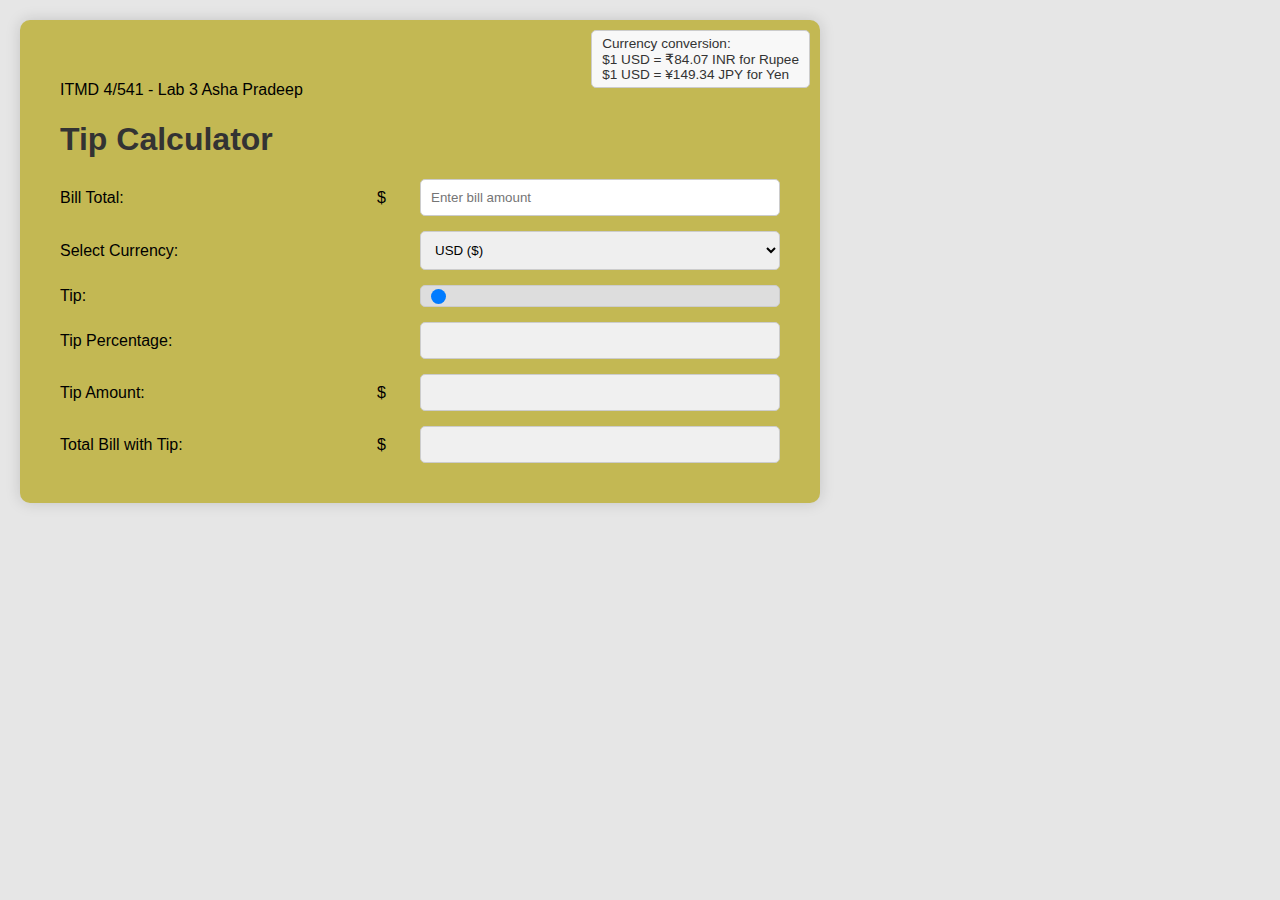
==== lab3/index.html @ 8fbc440f "update code" ====
<!DOCTYPE html>
<html lang="en">
<head>
    <meta charset="UTF-8">
    <meta name="viewport" content="width=device-width, initial-scale=1.0">
    <title>Tip Calculator</title>
    <link rel="stylesheet" href="styles.css">
</head>
<body>

    <div class="container">
        <h4 style="text-align: left; margin-bottom: 20px;">ITMD 4/541 - Lab 3 Asha Pradeep</h4>
        
        <div class="conversion-rates" id="conversionRates">
            Currency conversion:<br>
            $1 USD = ₹84.07 INR for Rupee<br>
            $1 USD = ¥149.34 JPY for Yen
        </div>
        
        <form id="tip-form">
            <h1>Tip Calculator</h1>

            <div class="form-group">
                <label for="billAmount">Bill Total:</label>
                <span class="currency-symbol" id="currencySymbolBill">$</span>
                <input type="text" id="billAmount" placeholder="Enter bill amount">
            </div>
            <p id="errorMessage" class="error-message"></p> <!-- Moved inside the form-group div -->

            <div class="form-group">
                <label for="currency">Select Currency:</label>
                <select id="currency">
                    <option value="usd" selected>USD ($)</option>
                    <option value="inr">INR (₹)</option>
                    <option value="jpy">JPY (¥)</option>
                </select>
            </div>

            <div class="form-group">
                <label for="tip">Tip:</label>
                <input type="range" id="tipPercentage" min="0" max="100" value="0">
            </div>

            <div class="form-group">
                <label for="tipPercentageField">Tip Percentage:</label>
                <input type="text" id="tipPercentageField" disabled>
            </div>

            <div class="form-group">
                <label id="tipAmountLabel" for="tipAmount">Tip Amount:</label>
                <span class="currency-symbol" id="currencySymbolTip">$</span>
                <input type="text" id="tipAmount" disabled>
            </div>

            <div class="form-group">
                <label id="totalWithTipLabel" for="totalWithTip">Total Bill with Tip:</label>
                <span class="currency-symbol" id="currencySymbolTotal">$</span>
                <input type="text" id="totalWithTip" disabled>
            </div>
        </form>
    </div>

    <script src="script.js"></script>
</body>
</html>
---- lab3/styles.css ----
* {
    box-sizing: border-box;
    font-family: Arial, sans-serif;
}

h4 {
    text-align: left;
    font-weight: normal; /* Removes bold styling */
}

.header {
    text-align: left; /* Ensure all text inside aligns left */
}

h1 {
    text-align: left;
    color: #333;
}

.lab-info {
    text-align: left;
    margin-left: 0; /* Removes any extra centering margin */
}

body {
    background-color: #e6e6e6;
    margin: 0;
    display: flex;
    justify-content: flex-start;
    align-items: flex-start;
    height: 100vh;
    padding: 20px;
    position: relative;
}

.container {
    width: 100%;
    max-width: 800px; /* Container width */
    padding: 40px; /* Padding */
    background-color: #c3b853; /* Yellow background */
    border-radius: 10px;
    box-shadow: 0 0 15px rgba(0, 0, 0, 0.15);
    position: absolute;
    top: 20px;
    left: 20px;
}

.conversion-rates {
    position: absolute;
    top: 10px;
    right: 10px;
    background-color: #f8f8f8;
    padding: 5px 10px;
    border: 1px solid #ccc;
    border-radius: 5px;
    font-size: 0.85em;
    color: #333;
    text-align: left;
}



.form-group {
    display: flex;
    justify-content: space-between;
    align-items: center;
    margin-top: 15px;
}

label {
    flex-basis: 40%; /* Adjusts the width of the label */
}

.currency-symbol {
    margin-right: 5px;
}

input[type="text"], input[type="range"], select {
    width: 50%; /* Input width */
    padding: 10px;
    border: 1px solid #ccc;
    border-radius: 5px;
}

input[type="range"] {
    -webkit-appearance: none;
    appearance: none;
    height: 2px; /* Set to desired thin height */
    background: #ddd;
    border-radius: 5px;
    outline: none; /* Remove focus outline */
    margin: 0; /* Remove any default margin */
}

input[type="range"]::-webkit-slider-thumb {
    -webkit-appearance: none;
    appearance: none;
    width: 15px; /* Adjust slider thumb size as needed */
    height: 15px;
    background: #007bff;
    border-radius: 50%;
    cursor: pointer;
}

input[type="range"]::-moz-range-thumb {
    width: 15px;
    height: 15px;
    background: #007bff;
    border-radius: 50%;
    cursor: pointer;
}

input[disabled] {
    background-color: #f0f0f0;
    color: #666;
}

.error-message {
    color: red;
    font-size: 0.9em;
    margin-top: 5px;
    margin-bottom: 15px;
    display: none;
}
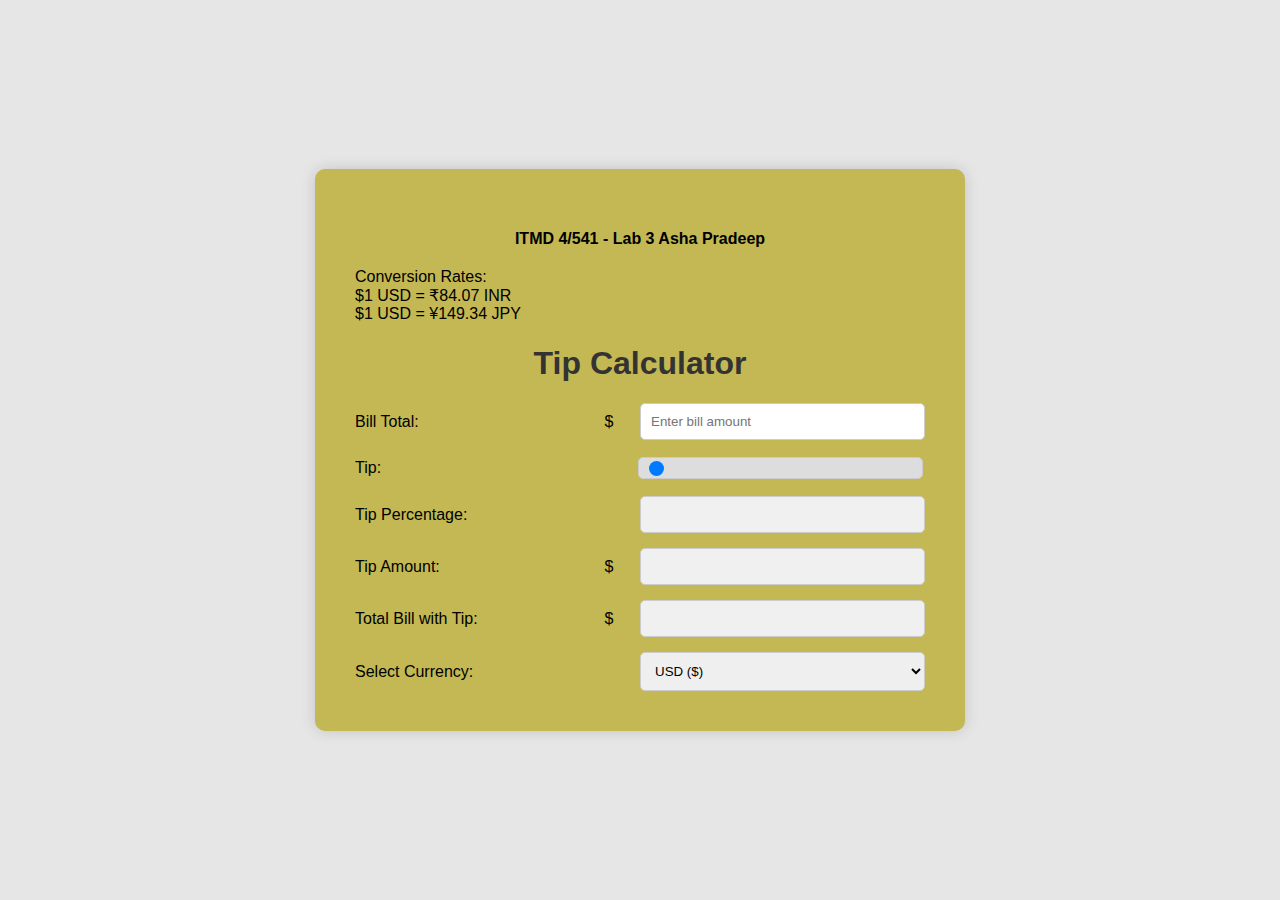
==== commit d97958b6: "update code" ====
--- a/lab3/index.html
+++ b/lab3/index.html
@@ -9,12 +9,12 @@
 <body>
 
     <div class="container">
-        <h4 style="text-align: left; margin-bottom: 20px;">ITMD 4/541 - Lab 3 Asha Pradeep</h4>
+        <h4 style="text-align: center; margin-bottom: 20px;">ITMD 4/541 - Lab 3 Asha Pradeep</h4>
         
         <div class="conversion-rates" id="conversionRates">
-            Currency conversion:<br>
-            $1 USD = ₹84.07 INR for Rupee<br>
-            $1 USD = ¥149.34 JPY for Yen
+            Conversion Rates:<br>
+            $1 USD = ₹84.07 INR<br>
+            $1 USD = ¥149.34 JPY
         </div>
         
         <form id="tip-form">
@@ -25,16 +25,7 @@
                 <span class="currency-symbol" id="currencySymbolBill">$</span>
                 <input type="text" id="billAmount" placeholder="Enter bill amount">
             </div>
-            <p id="errorMessage" class="error-message"></p> <!-- Moved inside the form-group div -->
-
-            <div class="form-group">
-                <label for="currency">Select Currency:</label>
-                <select id="currency">
-                    <option value="usd" selected>USD ($)</option>
-                    <option value="inr">INR (₹)</option>
-                    <option value="jpy">JPY (¥)</option>
-                </select>
-            </div>
+            <p id="errorMessage" class="error-message">Please enter a valid non-negative number for Bill Total.</p>
 
             <div class="form-group">
                 <label for="tip">Tip:</label>
@@ -57,6 +48,15 @@
                 <span class="currency-symbol" id="currencySymbolTotal">$</span>
                 <input type="text" id="totalWithTip" disabled>
             </div>
+
+            <div class="form-group">
+                <label for="currency">Select Currency:</label>
+                <select id="currency">
+                    <option value="usd" selected>USD ($)</option>
+                    <option value="inr">INR (₹)</option>
+                    <option value="jpy">JPY (¥)</option>
+                </select>
+            </div>
         </form>
     </div>
 
--- a/lab3/styles.css
+++ b/lab3/styles.css
@@ -1,64 +1,31 @@
 * {
     box-sizing: border-box;
     font-family: Arial, sans-serif;
-}
-
-h4 {
-    text-align: left;
-    font-weight: normal; /* Removes bold styling */
-}
-
-.header {
-    text-align: left; /* Ensure all text inside aligns left */
-}
-
-h1 {
-    text-align: left;
-    color: #333;
-}
-
-.lab-info {
-    text-align: left;
-    margin-left: 0; /* Removes any extra centering margin */
 }
 
 body {
     background-color: #e6e6e6;
     margin: 0;
     display: flex;
-    justify-content: flex-start;
-    align-items: flex-start;
+    justify-content: center; /* Center horizontally */
+    align-items: center; /* Center vertically */
     height: 100vh;
     padding: 20px;
-    position: relative;
 }
 
 .container {
     width: 100%;
-    max-width: 800px; /* Container width */
-    padding: 40px; /* Padding */
-    background-color: #c3b853; /* Yellow background */
+    max-width: 650px; /* Increased width */
+    padding: 40px;
+    background-color: #c3b853;
     border-radius: 10px;
     box-shadow: 0 0 15px rgba(0, 0, 0, 0.15);
-    position: absolute;
-    top: 20px;
-    left: 20px;
 }
 
-.conversion-rates {
-    position: absolute;
-    top: 10px;
-    right: 10px;
-    background-color: #f8f8f8;
-    padding: 5px 10px;
-    border: 1px solid #ccc;
-    border-radius: 5px;
-    font-size: 0.85em;
+h1 {
+    text-align: center;
     color: #333;
-    text-align: left;
 }
-
-
 
 .form-group {
     display: flex;
@@ -68,7 +35,7 @@
 }
 
 label {
-    flex-basis: 40%; /* Adjusts the width of the label */
+    flex-basis: 40%;
 }
 
 .currency-symbol {
@@ -76,33 +43,26 @@
 }
 
 input[type="text"], input[type="range"], select {
-    width: 50%; /* Input width */
+    width: 50%;
     padding: 10px;
     border: 1px solid #ccc;
     border-radius: 5px;
 }
 
+input[disabled] {
+    background-color: #f0f0f0;
+    color: #666;
+}
+
 input[type="range"] {
     -webkit-appearance: none;
-    appearance: none;
-    height: 2px; /* Set to desired thin height */
+    height: 5px;
     background: #ddd;
     border-radius: 5px;
-    outline: none; /* Remove focus outline */
-    margin: 0; /* Remove any default margin */
 }
 
 input[type="range"]::-webkit-slider-thumb {
     -webkit-appearance: none;
-    appearance: none;
-    width: 15px; /* Adjust slider thumb size as needed */
-    height: 15px;
-    background: #007bff;
-    border-radius: 50%;
-    cursor: pointer;
-}
-
-input[type="range"]::-moz-range-thumb {
     width: 15px;
     height: 15px;
     background: #007bff;
@@ -110,15 +70,9 @@
     cursor: pointer;
 }
 
-input[disabled] {
-    background-color: #f0f0f0;
-    color: #666;
-}
-
 .error-message {
     color: red;
     font-size: 0.9em;
     margin-top: 5px;
-    margin-bottom: 15px;
     display: none;
 }
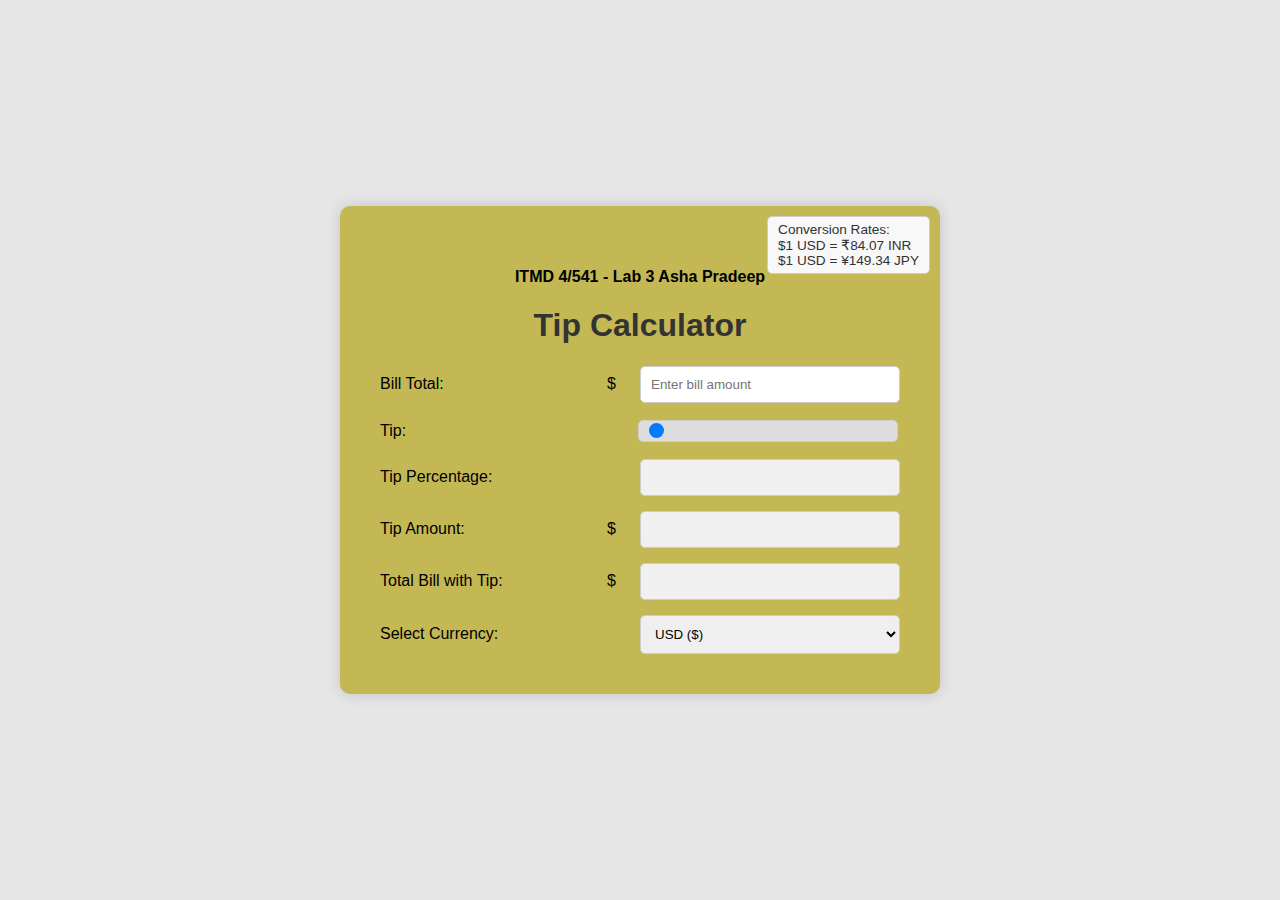
==== commit ea0e25b7: "update codes" ====
--- a/lab3/index.html
+++ b/lab3/index.html
@@ -25,7 +25,7 @@
                 <span class="currency-symbol" id="currencySymbolBill">$</span>
                 <input type="text" id="billAmount" placeholder="Enter bill amount">
             </div>
-            <p id="errorMessage" class="error-message">Please enter a valid non-negative number for Bill Total.</p>
+            <p id="errorMessage" class="error-message"></p>
 
             <div class="form-group">
                 <label for="tip">Tip:</label>
--- a/lab3/styles.css
+++ b/lab3/styles.css
@@ -7,19 +7,33 @@
     background-color: #e6e6e6;
     margin: 0;
     display: flex;
-    justify-content: center; /* Center horizontally */
-    align-items: center; /* Center vertically */
+    justify-content: center;
+    align-items: center;
     height: 100vh;
     padding: 20px;
 }
 
 .container {
     width: 100%;
-    max-width: 650px; /* Increased width */
+    max-width: 600px;
     padding: 40px;
     background-color: #c3b853;
     border-radius: 10px;
     box-shadow: 0 0 15px rgba(0, 0, 0, 0.15);
+    position: relative;
+}
+
+.conversion-rates {
+    position: absolute;
+    top: 10px;
+    right: 10px;
+    background-color: #f8f8f8;
+    padding: 5px 10px;
+    border: 1px solid #ccc;
+    border-radius: 5px;
+    font-size: 0.85em;
+    color: #333;
+    text-align: left;
 }
 
 h1 {
@@ -49,11 +63,6 @@
     border-radius: 5px;
 }
 
-input[disabled] {
-    background-color: #f0f0f0;
-    color: #666;
-}
-
 input[type="range"] {
     -webkit-appearance: none;
     height: 5px;
@@ -63,6 +72,7 @@
 
 input[type="range"]::-webkit-slider-thumb {
     -webkit-appearance: none;
+    appearance: none;
     width: 15px;
     height: 15px;
     background: #007bff;
@@ -70,9 +80,15 @@
     cursor: pointer;
 }
 
+input[disabled] {
+    background-color: #f0f0f0;
+    color: #666;
+}
+
 .error-message {
     color: red;
     font-size: 0.9em;
     margin-top: 5px;
+    margin-bottom: 15px;
     display: none;
 }
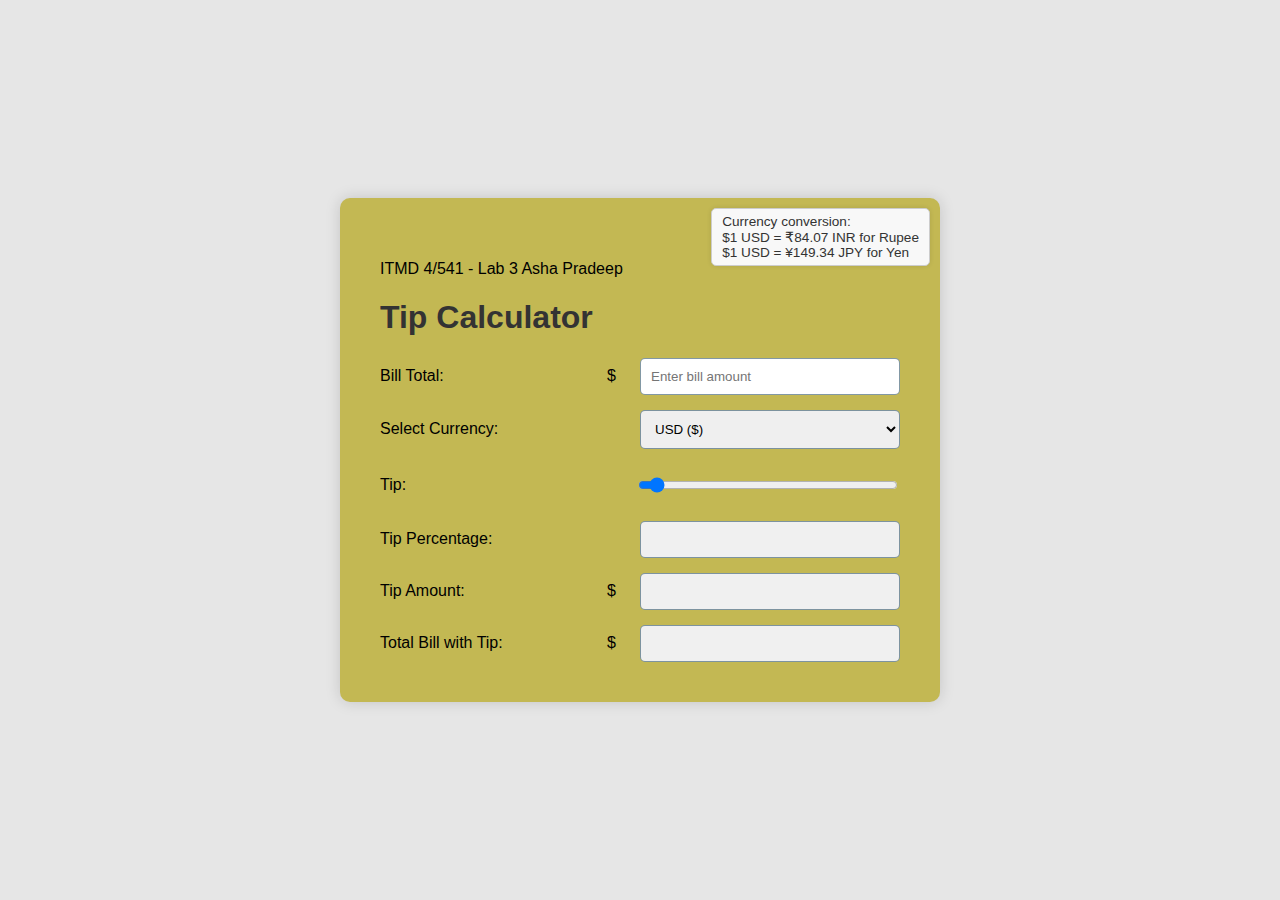
==== commit 15f2c9ec: "uppdate code" ====
--- a/lab3/index.html
+++ b/lab3/index.html
@@ -9,12 +9,12 @@
 <body>
 
     <div class="container">
-        <h4 style="text-align: center; margin-bottom: 20px;">ITMD 4/541 - Lab 3 Asha Pradeep</h4>
+        <h4 style="text-align: left; margin-bottom: 20px;">ITMD 4/541 - Lab 3 Asha Pradeep</h4>
         
         <div class="conversion-rates" id="conversionRates">
-            Conversion Rates:<br>
-            $1 USD = ₹84.07 INR<br>
-            $1 USD = ¥149.34 JPY
+            Currency conversion:<br>
+            $1 USD = ₹84.07 INR for Rupee<br>
+            $1 USD = ¥149.34 JPY for Yen
         </div>
         
         <form id="tip-form">
@@ -25,7 +25,16 @@
                 <span class="currency-symbol" id="currencySymbolBill">$</span>
                 <input type="text" id="billAmount" placeholder="Enter bill amount">
             </div>
-            <p id="errorMessage" class="error-message"></p>
+            <p id="errorMessage" class="error-message"></p> <!-- Moved inside the form-group div -->
+
+            <div class="form-group">
+                <label for="currency">Select Currency:</label>
+                <select id="currency">
+                    <option value="usd" selected>USD ($)</option>
+                    <option value="inr">INR (₹)</option>
+                    <option value="jpy">JPY (¥)</option>
+                </select>
+            </div>
 
             <div class="form-group">
                 <label for="tip">Tip:</label>
@@ -48,15 +57,6 @@
                 <span class="currency-symbol" id="currencySymbolTotal">$</span>
                 <input type="text" id="totalWithTip" disabled>
             </div>
-
-            <div class="form-group">
-                <label for="currency">Select Currency:</label>
-                <select id="currency">
-                    <option value="usd" selected>USD ($)</option>
-                    <option value="inr">INR (₹)</option>
-                    <option value="jpy">JPY (¥)</option>
-                </select>
-            </div>
         </form>
     </div>
 
--- a/lab3/styles.css
+++ b/lab3/styles.css
@@ -1,32 +1,60 @@
 * {
     box-sizing: border-box;
     font-family: Arial, sans-serif;
+}
+
+h4 {
+    text-align: left;
+    font-weight: normal; /* Removes bold styling */
+}
+
+.header {
+    text-align: left; /* Ensure all text inside aligns left */
+}
+
+h1 {
+    text-align: left;
+    color: #333;
+}
+
+.lab-info {
+    text-align: left;
+    margin-left: 0; /* Removes any extra centering margin */
 }
 
 body {
     background-color: #e6e6e6;
     margin: 0;
     display: flex;
-    justify-content: center;
-    align-items: center;
+    justify-content: center; /* Center horizontally */
+    align-items: center; /* Center vertically */
     height: 100vh;
-    padding: 20px;
 }
 
 .container {
     width: 100%;
+    max-width: 650px; /* Adjust container width as needed */
+    padding: 40px; /* Padding */
+    background-color: #fff700; /* Yellow background */
+    border-radius: 10px;
+    box-shadow: 0 0 15px rgba(0, 0, 0, 0.15);
+
+}
+
+.container {
     max-width: 600px;
     padding: 40px;
     background-color: #c3b853;
     border-radius: 10px;
     box-shadow: 0 0 15px rgba(0, 0, 0, 0.15);
-    position: relative;
+    text-align: left;
+    position: relative; /* For positioning child elements */
 }
 
 .conversion-rates {
     position: absolute;
-    top: 10px;
-    right: 10px;
+    top: 10px; /* Adjust vertical positioning */
+    right: 10px; /* Position to the right inside container */
     background-color: #f8f8f8;
     padding: 5px 10px;
     border: 1px solid #ccc;
@@ -34,12 +62,9 @@
     font-size: 0.85em;
     color: #333;
     text-align: left;
+    box-shadow: 0 0 5px rgba(0, 0, 0, 0.1);
 }
 
-h1 {
-    text-align: center;
-    color: #333;
-}
 
 .form-group {
     display: flex;
@@ -49,7 +74,7 @@
 }
 
 label {
-    flex-basis: 40%;
+    flex-basis: 40%; /* Adjusts the width of the label */
 }
 
 .currency-symbol {
@@ -57,27 +82,20 @@
 }
 
 input[type="text"], input[type="range"], select {
-    width: 50%;
+    width: 50%; /* Input width */
     padding: 10px;
-    border: 1px solid #ccc;
-    border-radius: 5px;
-}
-
-input[type="range"] {
-    -webkit-appearance: none;
-    height: 5px;
-    background: #ddd;
+    border: 1px solid #3c5e70a3;
     border-radius: 5px;
 }
 
 input[type="range"]::-webkit-slider-thumb {
-    -webkit-appearance: none;
+    -webkit-appearance: none; /* Remove default appearance */
     appearance: none;
-    width: 15px;
-    height: 15px;
-    background: #007bff;
-    border-radius: 50%;
-    cursor: pointer;
+    width: 10px; /* Slider thumb width */
+    height: 10px; /* Slider thumb height */
+    background: #00a6ff; /* Slider thumb color */
+    border-radius: 50%; /* Make thumb round */
+    cursor: pointer; /* Pointer cursor on hover */
 }
 
 input[disabled] {
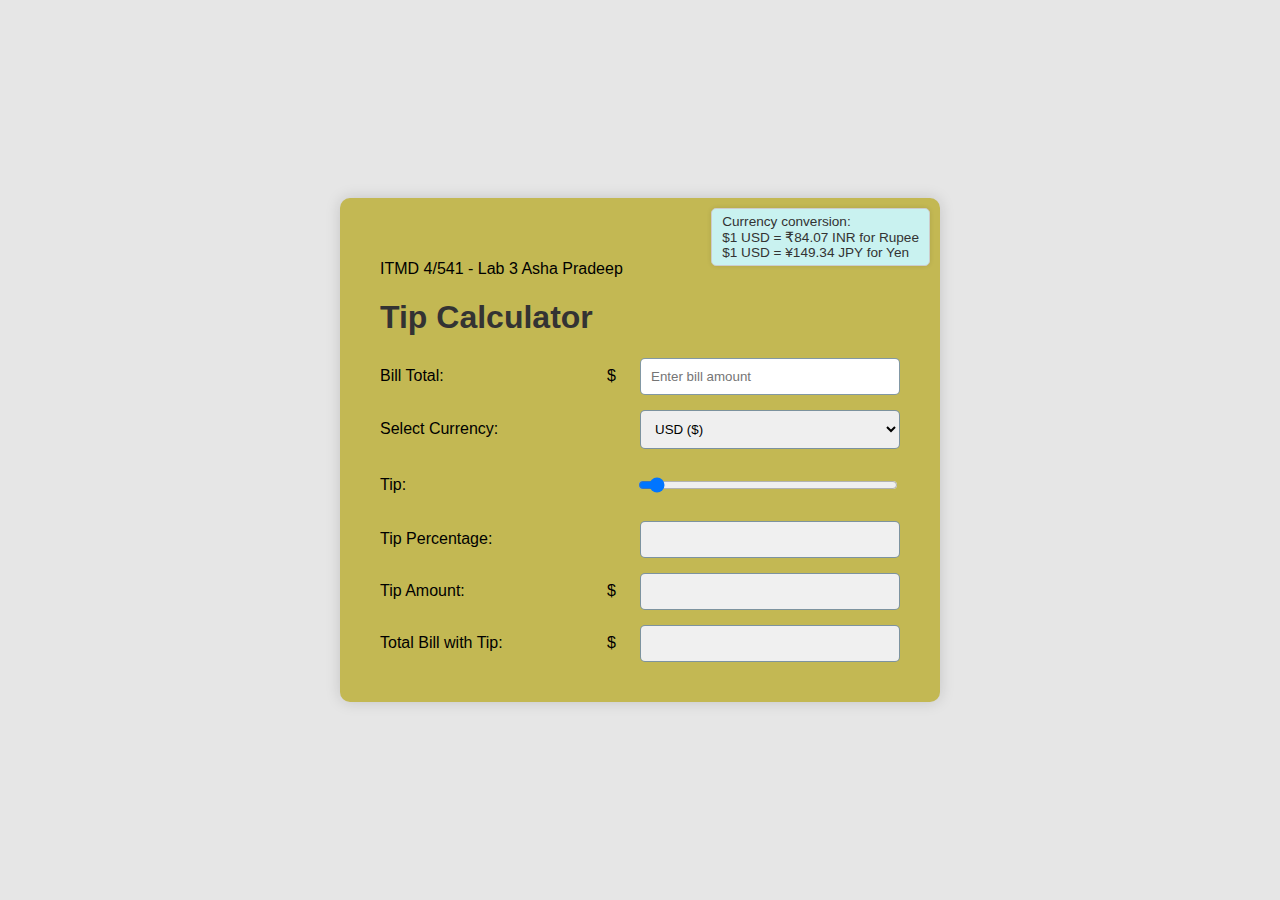
==== commit 788bf5ff: "update code" ====
--- a/lab3/index.html
+++ b/lab3/index.html
@@ -24,8 +24,9 @@
                 <label for="billAmount">Bill Total:</label>
                 <span class="currency-symbol" id="currencySymbolBill">$</span>
                 <input type="text" id="billAmount" placeholder="Enter bill amount">
+                <p id="errorMessage" class="error-message"></p> <!-- Moved inside the form-group div -->
             </div>
-            <p id="errorMessage" class="error-message"></p> <!-- Moved inside the form-group div -->
+            
 
             <div class="form-group">
                 <label for="currency">Select Currency:</label>
--- a/lab3/styles.css
+++ b/lab3/styles.css
@@ -55,7 +55,7 @@
     position: absolute;
     top: 10px; /* Adjust vertical positioning */
     right: 10px; /* Position to the right inside container */
-    background-color: #f8f8f8;
+    background-color: #c9f2f0;
     padding: 5px 10px;
     border: 1px solid #ccc;
     border-radius: 5px;
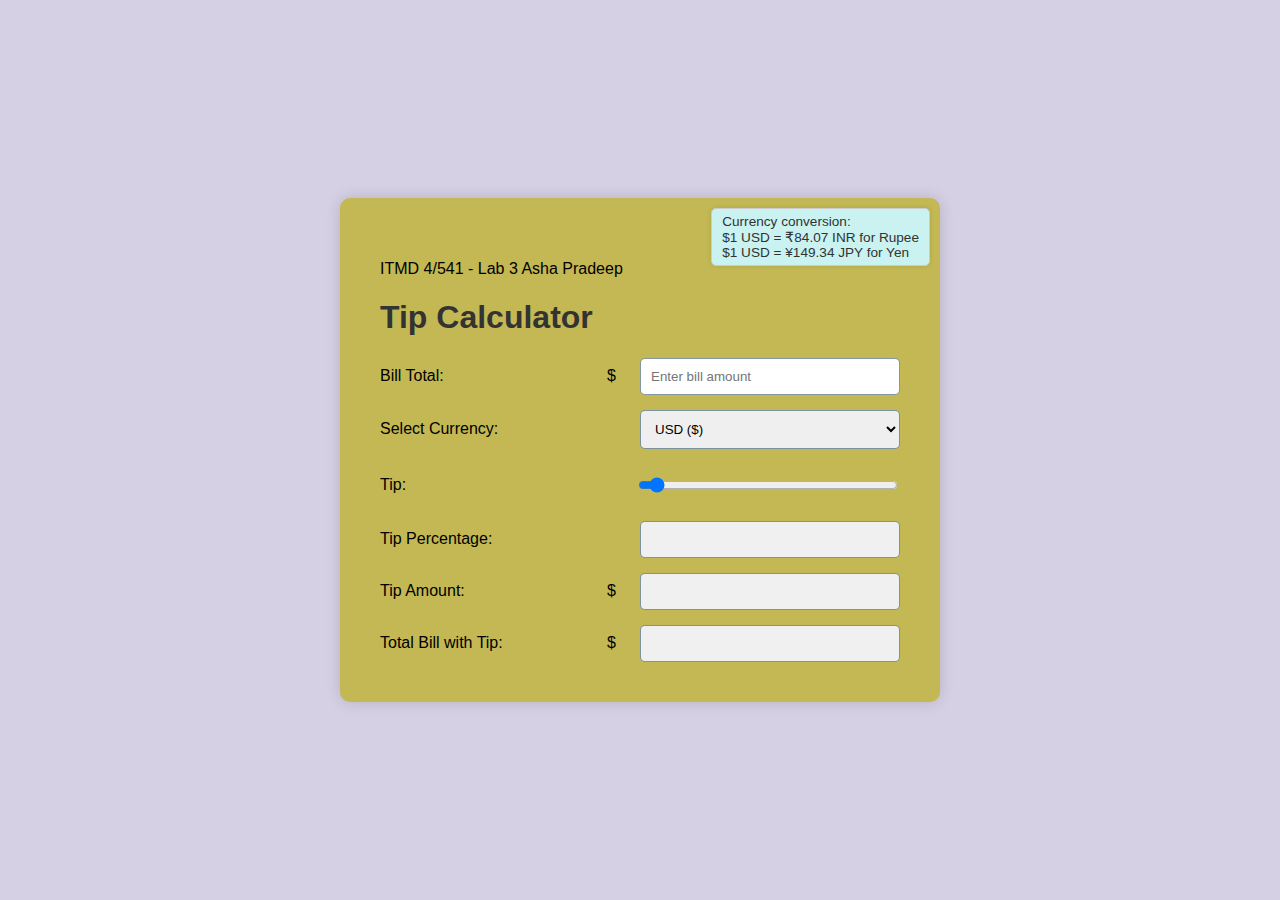
==== commit 237a9f7d: "update code" ====
--- a/lab3/index.html
+++ b/lab3/index.html
@@ -24,7 +24,7 @@
                 <label for="billAmount">Bill Total:</label>
                 <span class="currency-symbol" id="currencySymbolBill">$</span>
                 <input type="text" id="billAmount" placeholder="Enter bill amount">
-                <p id="errorMessage" class="error-message"></p> <!-- Moved inside the form-group div -->
+                <p id="errorMessage" class="error-message"></p> <!-- Error message placed directly after input -->
             </div>
             
 
--- a/lab3/styles.css
+++ b/lab3/styles.css
@@ -23,7 +23,7 @@
 }
 
 body {
-    background-color: #e6e6e6;
+    background-color: #7564a64e;
     margin: 0;
     display: flex;
     justify-content: center; /* Center horizontally */
@@ -108,5 +108,8 @@
     font-size: 0.9em;
     margin-top: 5px;
     margin-bottom: 15px;
-    display: none;
+    display: none; /* Controls visibility */
+    width: 100%;
+    clear: both; /* Forces it to a new line */
 }
+
